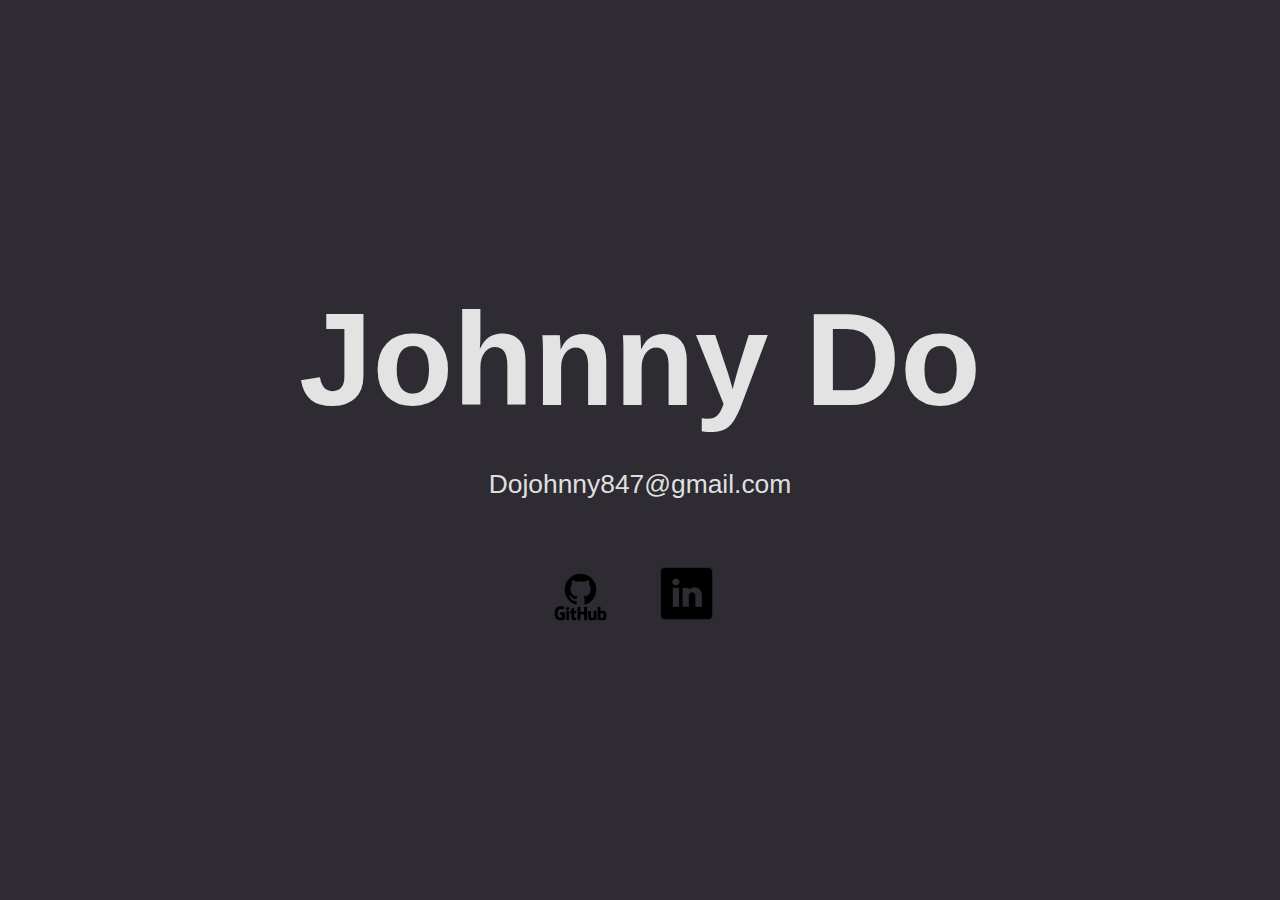
==== index.html @ 5ebd23a8 "Fixed the colored line stuck on the page" ====
<!doctype html>
<html lang="en">

<!--
WRITTEN BY: Johnny Do
EMAIL: johnnyhd@uci.edu
PERSONAL: Dojohnny847@gmail.com
-->

<head>
  <meta charset="utf-8">
  <meta name="author" content="Johnny Do">
  <meta name="description" content="Personal Portfolio">
  <link rel="stylesheet" href="style.css">
   <!-- you would link to an external stylesheet here! -->
   <!-- you would also link to Bootstrap here! -->
  <title>Johnny Do</title>
</head>

<body>
  <!-- <p>
    <a href="http://validator.w3.org/check?uri=referer">
       W3C validator
    </a>
  </p>  -->
  <!--Home Page-->
  <section id="home-section">
    <div class="myname">
      <p id="myname2">Johnny Do</p>
      <h1 class="myemail">Dojohnny847@gmail.com</h1>
      <div class="social-links">
        <a href="https://github.com/johnnnydo" target="_blank">
          <img src="Images/githublogo.png" id="github">
        </a>
        <a href="https://www.linkedin.com/in/johnnydouci/" target="_blank">
          <img src="Images/blacklinkedin.png" id="linkedin">
        </a> 
      </div>
      
    </div>
     
  </section>
  

  
</body>
</html>
---- style.css ----
body, html{
	width: 100%;
	height: 100%;
	font-family: nobel, sans-serif;
	margin:0;
    padding:0;
}
/**My home section**/
#home-section {
	height: 100%; 
    display: flex;
	align-items: center; 
	justify-content: center;
	flex-wrap: wrap;
	align-content: center;
    background-color: #2e2c32; 
    
	
    
}
/** ffffffde white 2e2c32 gray **/
.myname { 
    font-size: 825%;
    font-weight: 600;
    color: #ffffffde;
}
#myname2 {
    
    margin-bottom: 5%;
    margin-top: 5%;
    
}
.myemail { 
    margin: 0%;
    font-size: 20%;
    font-weight: 300;
    color: #ffffffde; 
    
    text-align: center;
  }
.social-links {
    margin-top: 0%;
    margin-left: 35%;
    margin-right: 35%;
    text-decoration: none;


}
a {
    text-decoration: none;
}
#github {
    width: 85px;
    text-decoration: none;

    
  }

 #linkedin {
    width: 55px;
    height: 55px;
    text-decoration: none;
  }
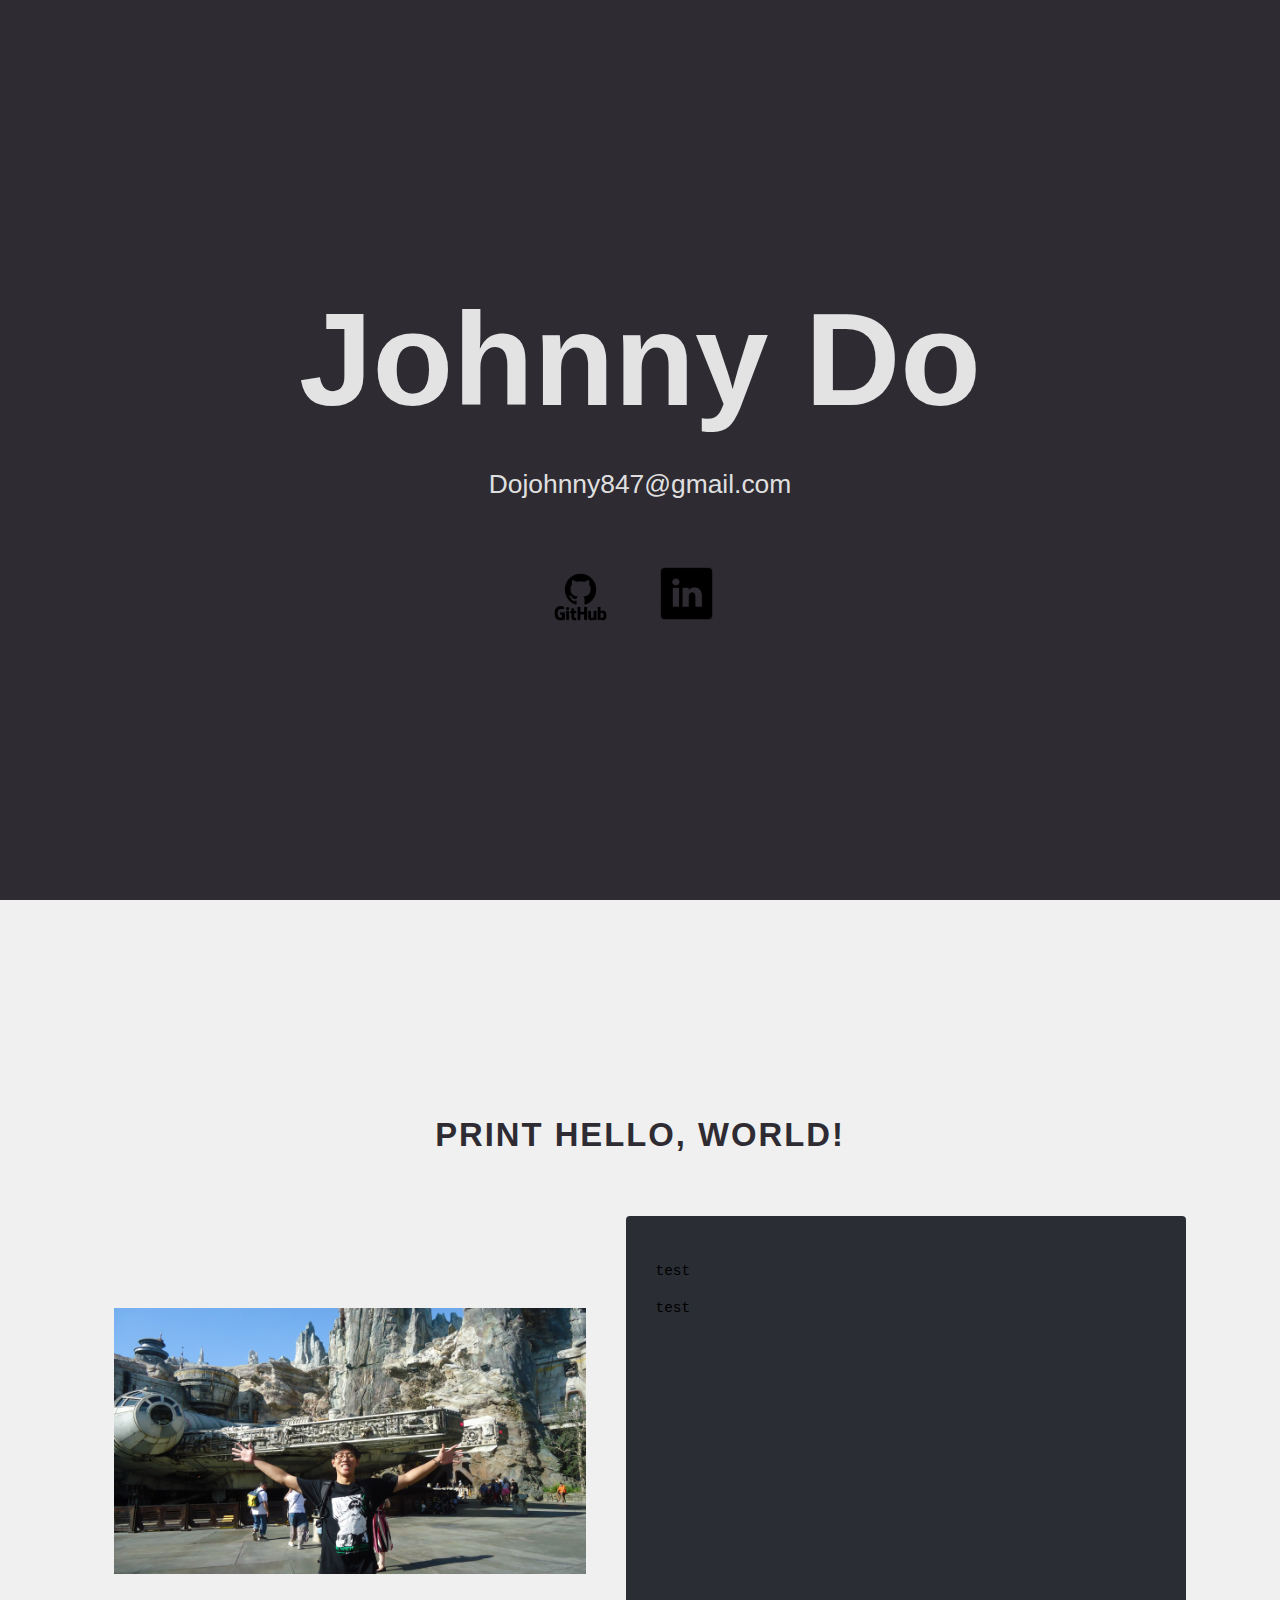
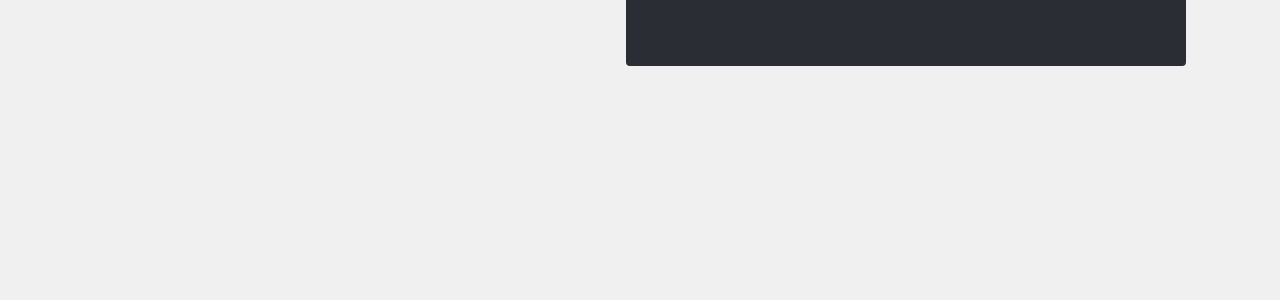
==== commit 9889c359: "added more code and wanted to create a box to simulate code" ====
--- a/index.html
+++ b/index.html
@@ -18,11 +18,6 @@
 </head>
 
 <body>
-  <!-- <p>
-    <a href="http://validator.w3.org/check?uri=referer">
-       W3C validator
-    </a>
-  </p>  -->
   <!--Home Page-->
   <section id="home-section">
     <div class="myname">
@@ -30,16 +25,31 @@
       <h1 class="myemail">Dojohnny847@gmail.com</h1>
       <div class="social-links">
         <a href="https://github.com/johnnnydo" target="_blank">
-          <img src="Images/githublogo.png" id="github">
+          <img src="Images/githublogo.png" id="github" alt="Johnny's Github">
         </a>
         <a href="https://www.linkedin.com/in/johnnydouci/" target="_blank">
-          <img src="Images/blacklinkedin.png" id="linkedin">
+          <img src="Images/blacklinkedin.png" id="linkedin" alt="Johnny's Linkedin">
         </a> 
       </div>
       
     </div>
      
   </section>
+
+
+  <!--About Me section-->
+  <section class="container column" id="about-me-section">
+    <h1 class="Hello-world">PRINT HELLO, WORLD!</h1>
+    
+    
+    <div class="container row">
+      <img src="Images/fun-photo-of-me.png" id="pic-of-myself">
+      <div id="intro">
+        <p>test</p>
+        <p>test</p>
+      </div>
+    </div>
+  </section>
   
 
   
--- a/style.css
+++ b/style.css
@@ -5,9 +5,23 @@
 	margin:0;
     padding:0;
 }
+.container {
+	display: flex; 
+	align-items: center; 
+	justify-content: center;
+	flex-wrap: wrap;
+	align-content: center;
+}
+.row {
+	flex-direction: row;
+}
+
+.column {
+	flex-direction: column;
+}
 /**My home section**/
 #home-section {
-	height: 100%; 
+	height: 100vh; 
     display: flex;
 	align-items: center; 
 	justify-content: center;
@@ -60,4 +74,38 @@
     width: 55px;
     height: 55px;
     text-decoration: none;
-  } +  } 
+
+/**About me section !**/
+#about-me-section {
+	background-color: #F0F0F0;
+	padding: 50px;
+   
+ 	min-height:100vh; 
+}
+.Hello-world {
+    color: #2e2c32;
+    display: block;
+    letter-spacing: 2px;
+	max-width: 100%;
+	font-size: 205%;
+    
+}
+#pic-of-myself { 
+    margin-left: 5%;
+    width: 40%;
+    height: 50%;
+}
+
+#intro {
+	margin: 40px;
+	padding: 30px;
+	overflow-y:auto;
+	line-height: 22px;
+	height: 390px;
+	width: 500px;
+	font-size: 90%;
+	font-family: Monaco,monospace;
+	border-radius: 4px;
+	background-color: #2a2d34;
+}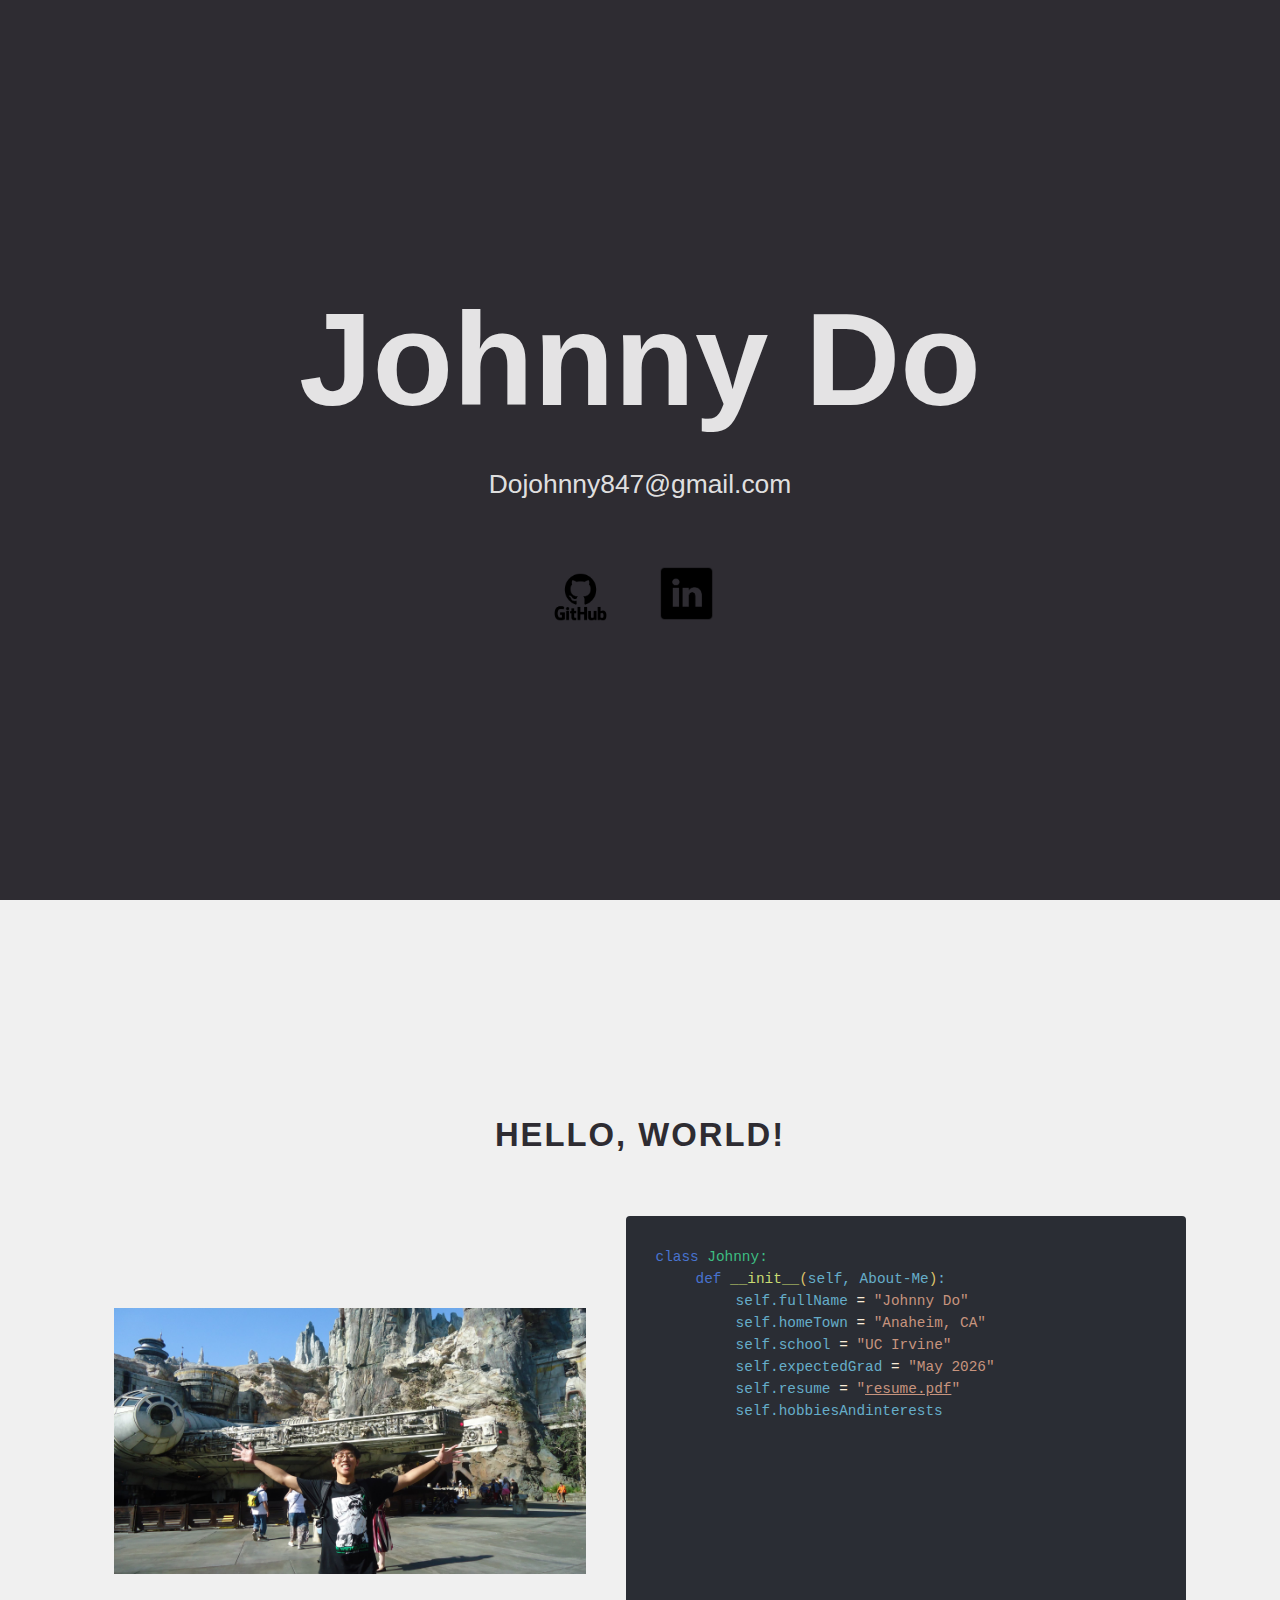
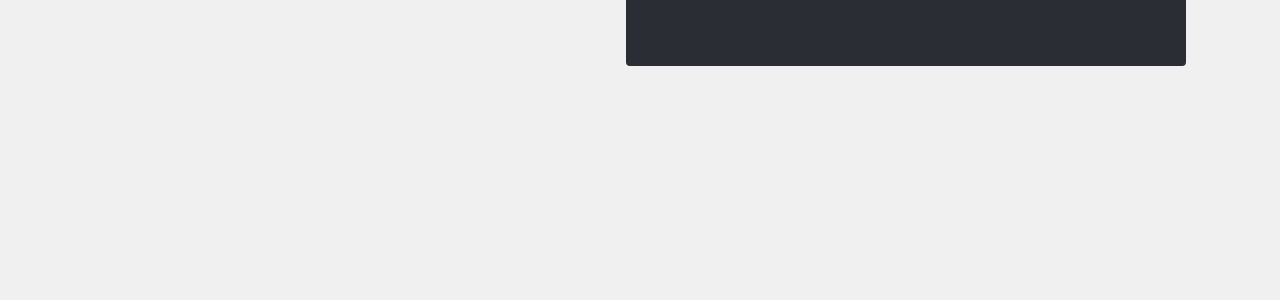
==== commit f7bfe79b: "I am creating a console that introduces who i am as a person. Right now I am comitting as a checkpoi" ====
--- a/index.html
+++ b/index.html
@@ -39,14 +39,56 @@
 
   <!--About Me section-->
   <section class="container column" id="about-me-section">
-    <h1 class="Hello-world">PRINT HELLO, WORLD!</h1>
+    <h1 class="Hello-world">HELLO, WORLD!</h1>
     
     
     <div class="container row">
       <img src="Images/fun-photo-of-me.png" id="pic-of-myself">
       <div id="intro">
-        <p>test</p>
-        <p>test</p>
+        <span class="python-blue">class</span>
+        <span class="python-green">Johnny:</span>
+        <ul>
+          
+          <span class="python-blue">def</span>
+          <span class="python-yellow">__init__</span><span class="parenth">(</span><!--
+            comments to separate it
+          --><span class="python-lightblue">self, About-Me</span><span class="parenth">)</span><span class="python-lightblue">:</span>
+          <ul>
+            <!--name-->
+            <span class="python-lightblue">self.fullName</span>
+            <span style="color: antiquewhite;">=</span>
+            <span class="python-red">"Johnny Do"</span>
+          </ul>
+          <ul>
+            <!--hometown-->
+            <span class="python-lightblue">self.homeTown</span>
+            <span style="color: antiquewhite;">=</span>
+            <span class="python-red">"Anaheim, CA"</span>
+          </ul>
+          <ul>
+            <!--school-->
+            <span class="python-lightblue">self.school</span>
+            <span style="color: antiquewhite;">=</span>
+            <span class="python-red">"UC Irvine"</span>
+          </ul>
+          <ul>
+            <!--expectedgrad-->
+            <span class="python-lightblue">self.expectedGrad</span>
+            <span style="color: antiquewhite;">=</span>
+            <span class="python-red">"May 2026"</span>
+          </ul>
+          <ul>
+            <!--resume-->
+            <span class="python-lightblue">self.resume</span>
+            <span style="color: antiquewhite;">=</span>
+            <span class="python-red">"<a target="_blank" id="resume" href="resume.pdf" class="python-red">resume.pdf</a>"</span>
+          </ul>
+          <ul>
+          <!--Hobbies and interests-->
+          <span class="python-lightblue">self.hobbiesAndinterests</span>
+          </ul>
+          
+        </ul>
       </div>
     </div>
   </section>
--- a/style.css
+++ b/style.css
@@ -108,4 +108,30 @@
 	font-family: Monaco,monospace;
 	border-radius: 4px;
 	background-color: #2a2d34;
+}
+
+ul {
+    margin: 0; 
+	
+}
+.python-blue {
+    color: #4873cf;
+}
+.python-green {
+    color: #3dbd82;
+}
+.python-yellow {
+    color: #c8db72;
+}
+.python-lightblue {
+    color: #66aeca;
+}
+.parenth {
+    color: #dec36a
+}
+.python-red {
+    color: #c7947e;
+}
+#intro a { 
+    text-decoration: underline;
 }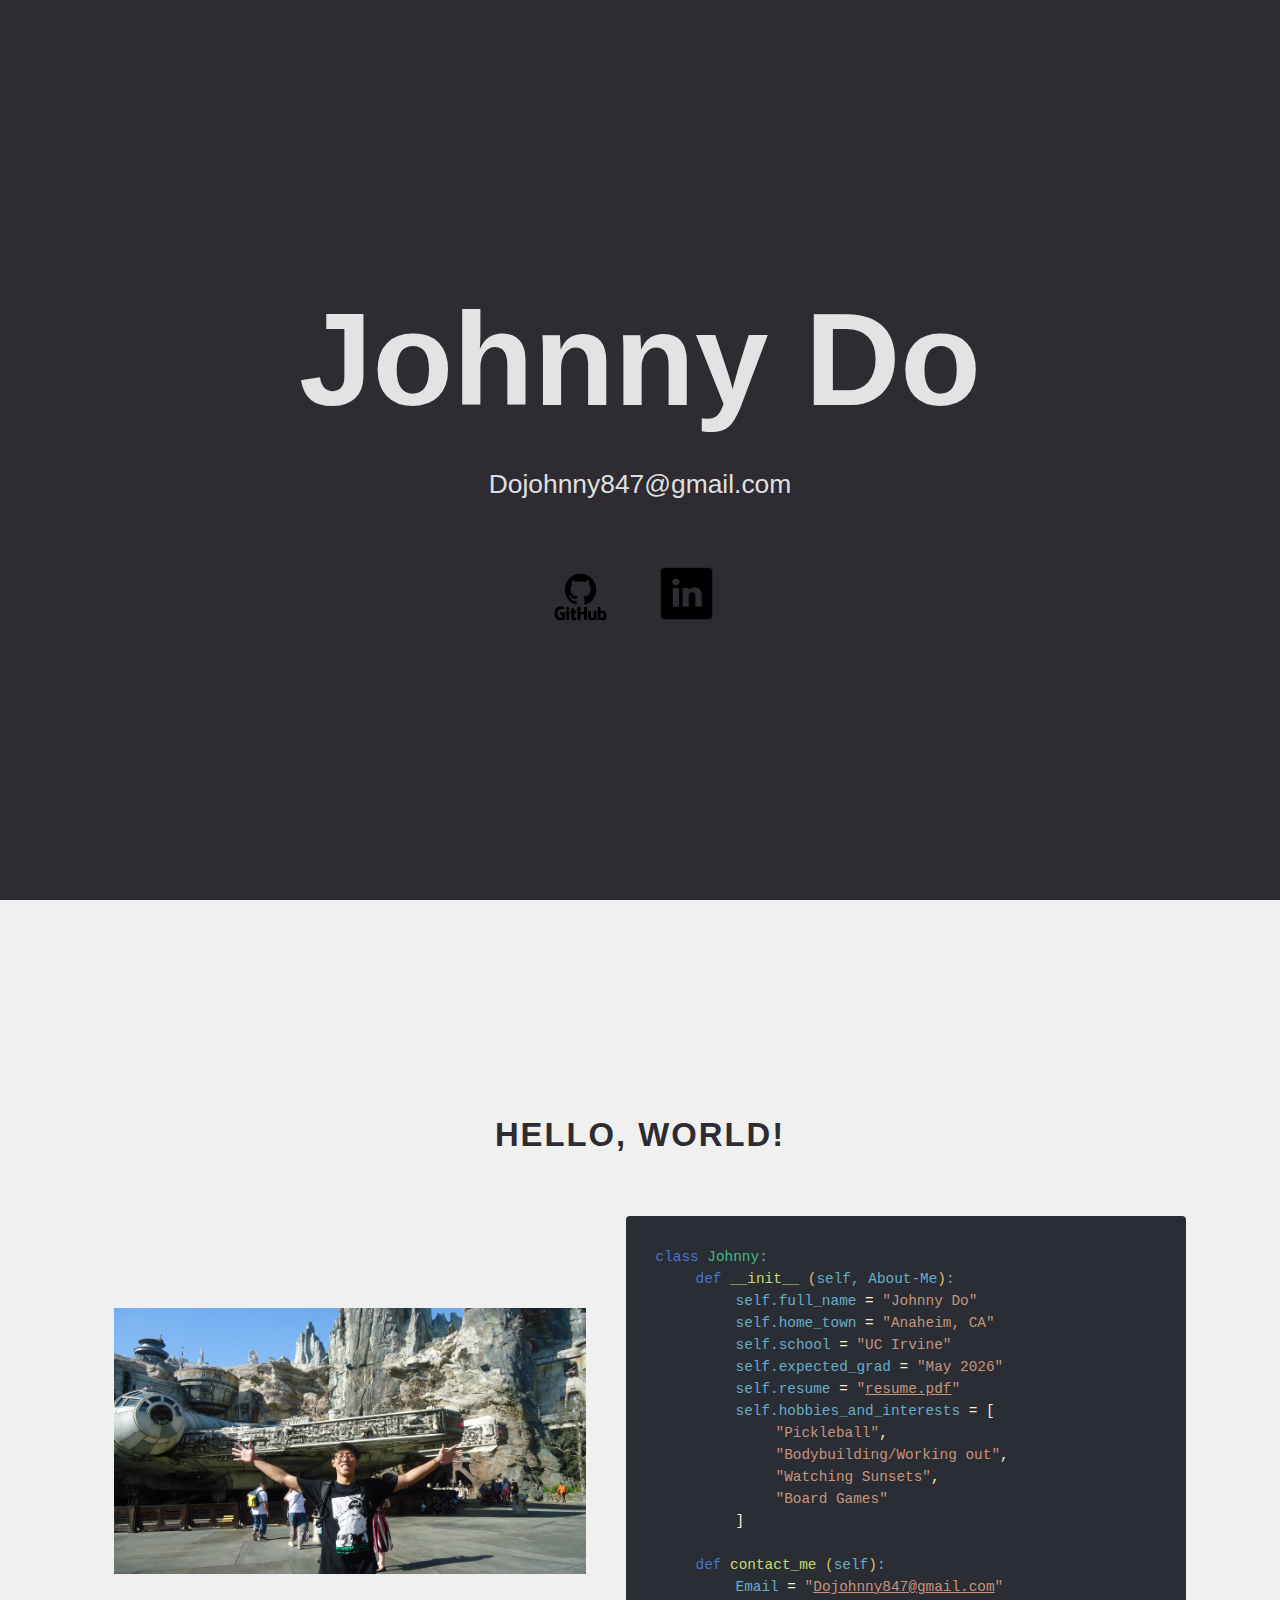
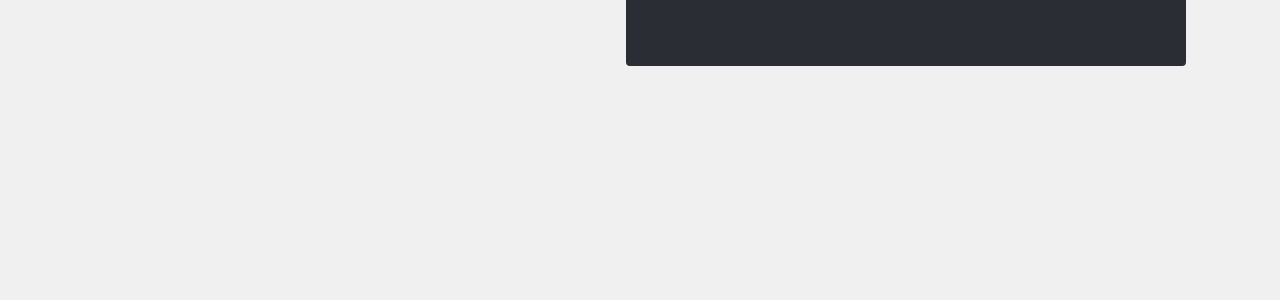
==== commit ec2853ed: "Added links and added to my console. Commiting in order to test my mailto link" ====
--- a/index.html
+++ b/index.html
@@ -50,18 +50,18 @@
         <ul>
           
           <span class="python-blue">def</span>
-          <span class="python-yellow">__init__</span><span class="parenth">(</span><!--
+          <span class="python-yellow">__init__</span> <span class="parenth">(</span><!--
             comments to separate it
           --><span class="python-lightblue">self, About-Me</span><span class="parenth">)</span><span class="python-lightblue">:</span>
           <ul>
             <!--name-->
-            <span class="python-lightblue">self.fullName</span>
+            <span class="python-lightblue">self.full_name</span>
             <span style="color: antiquewhite;">=</span>
             <span class="python-red">"Johnny Do"</span>
           </ul>
           <ul>
             <!--hometown-->
-            <span class="python-lightblue">self.homeTown</span>
+            <span class="python-lightblue">self.home_town</span>
             <span style="color: antiquewhite;">=</span>
             <span class="python-red">"Anaheim, CA"</span>
           </ul>
@@ -73,7 +73,7 @@
           </ul>
           <ul>
             <!--expectedgrad-->
-            <span class="python-lightblue">self.expectedGrad</span>
+            <span class="python-lightblue">self.expected_grad</span>
             <span style="color: antiquewhite;">=</span>
             <span class="python-red">"May 2026"</span>
           </ul>
@@ -85,10 +85,38 @@
           </ul>
           <ul>
           <!--Hobbies and interests-->
-          <span class="python-lightblue">self.hobbiesAndinterests</span>
+          <span class="python-lightblue">self.hobbies_and_interests</span>
+          <span style="color: antiquewhite;">=</span>
+          <span style="color: antiquewhite;">[</span>
+          <ul>
+            <span class="python-red">"Pickleball"</span><span style="color: antiquewhite;">,</span>
           </ul>
-          
+          <ul>
+            <span class="python-red">"Bodybuilding/Working out"</span><span style="color: antiquewhite;">,</span>
+          </ul>
+          <ul>
+            <span class="python-red">"Watching Sunsets"</span><span style="color: antiquewhite;">,</span>
+          </ul>
+          <ul>
+            <span class="python-red">"Board Games"</span>
+          </ul>
+          </ul>
+          <ul>
+            <span style="color: antiquewhite;">]</span>
+          </ul>
+          <br>
+          <span class="python-blue">def</span>
+          <span class="python-yellow">contact_me</span> <span class="parenth">(</span><!--
+            comments to separate it
+          --><span class="python-lightblue">self</span><span class="parenth">)</span><span class="python-lightblue">:</span>
+          <ul>
+            <!--email-->
+            <span class="python-lightblue">Email</span>
+            <span style="color: antiquewhite;">=</span>
+            <span class="python-red">"<a class="python-red" href="mailto:dojohnny847@gmail.com">Dojohnny847@gmail.com</a>"</span>
+          </ul>
         </ul>
+        
       </div>
     </div>
   </section>
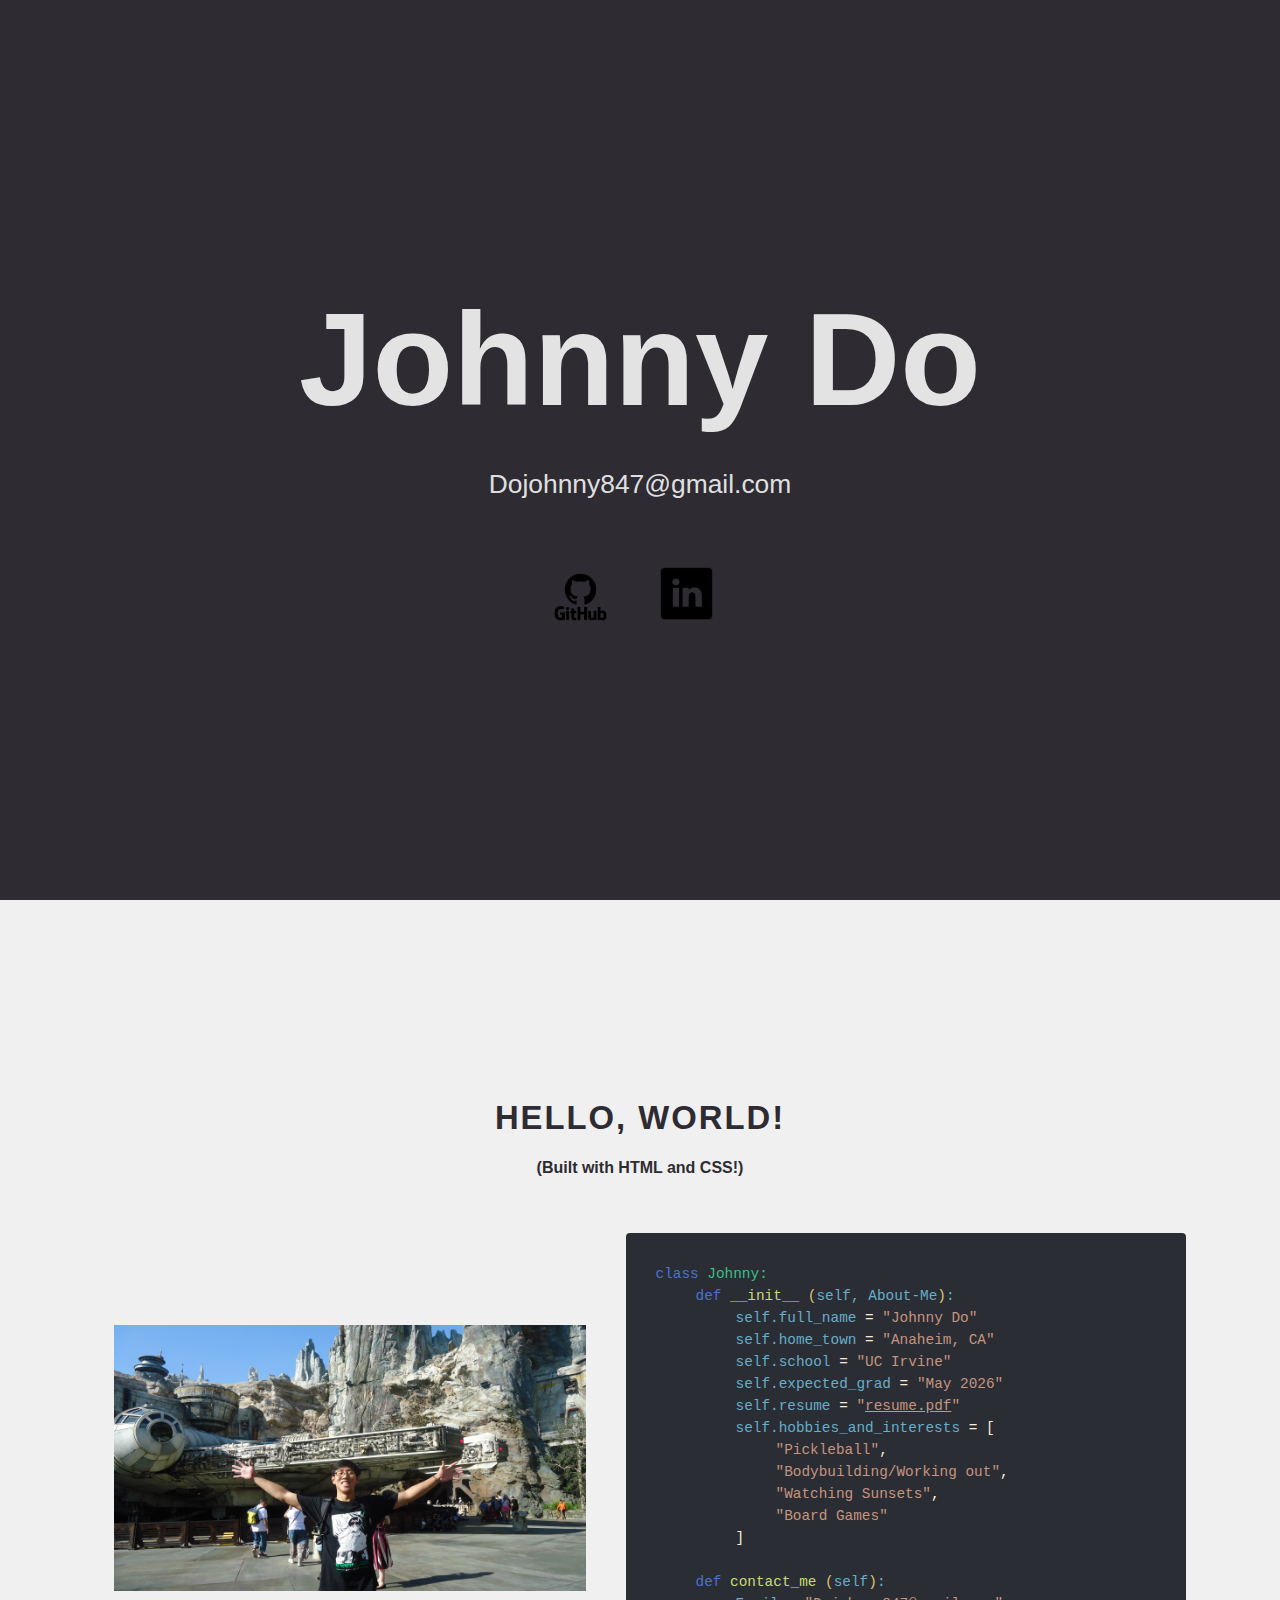
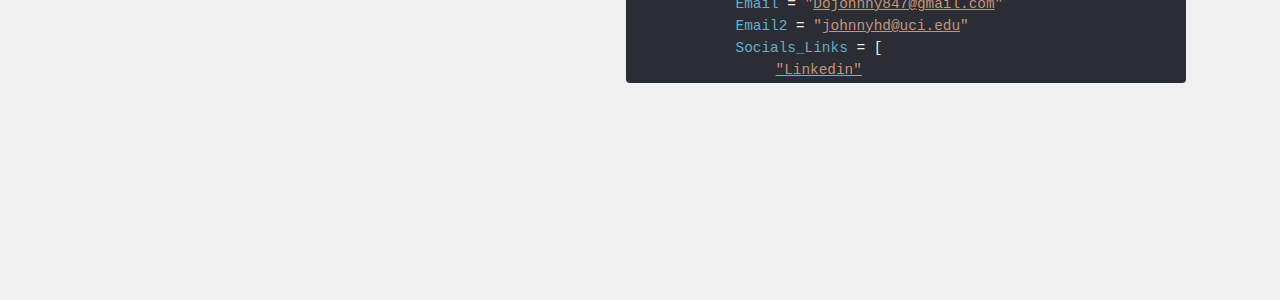
==== commit 76bf23da: "Finished the about me section" ====
--- a/index.html
+++ b/index.html
@@ -39,7 +39,9 @@
 
   <!--About Me section-->
   <section class="container column" id="about-me-section">
-    <h1 class="Hello-world">HELLO, WORLD!</h1>
+    <h1 class="Hello-world">HELLO, WORLD!</h1> 
+    <h3 id="built-with">(Built with HTML and CSS!)</h3>
+    
     
     
     <div class="container row">
@@ -115,6 +117,24 @@
             <span style="color: antiquewhite;">=</span>
             <span class="python-red">"<a class="python-red" href="mailto:dojohnny847@gmail.com">Dojohnny847@gmail.com</a>"</span>
           </ul>
+          <ul>
+            <!--email2-->
+            <span class="python-lightblue">Email2</span>
+            <span style="color: antiquewhite;">=</span>
+            <span class="python-red">"<a class="python-red" href="mailto:johnnyhd@uci.edu">johnnyhd@uci.edu</a>"</span>
+          </ul>
+          <ul>
+            <span class="python-lightblue">Socials_Links</span>
+            <span style="color: antiquewhite;">=</span>
+            <span style="color: antiquewhite;">[</span>
+            <ul>
+              <span class="python-red"><a target="_blank" href="https://www.linkedin.com/in/johnnydouci/" class="python-red">"Linkedin"</a></span>
+            </ul>
+            <ul>
+              <span class="python-red"><a target="_blank" href="https://github.com/johnnnydo" class="python-red">"Github"</a></span>
+            </ul>
+            <span style="color: antiquewhite;">]</span>
+          </ul>
         </ul>
         
       </div>
--- a/style.css
+++ b/style.css
@@ -91,6 +91,12 @@
 	font-size: 205%;
     
 }
+#built-with {
+    font-size: 100%;
+    font-weight: 200%;
+    margin-top: 0%;
+    color: #2e2c32;
+}
 #pic-of-myself { 
     margin-left: 5%;
     width: 40%;
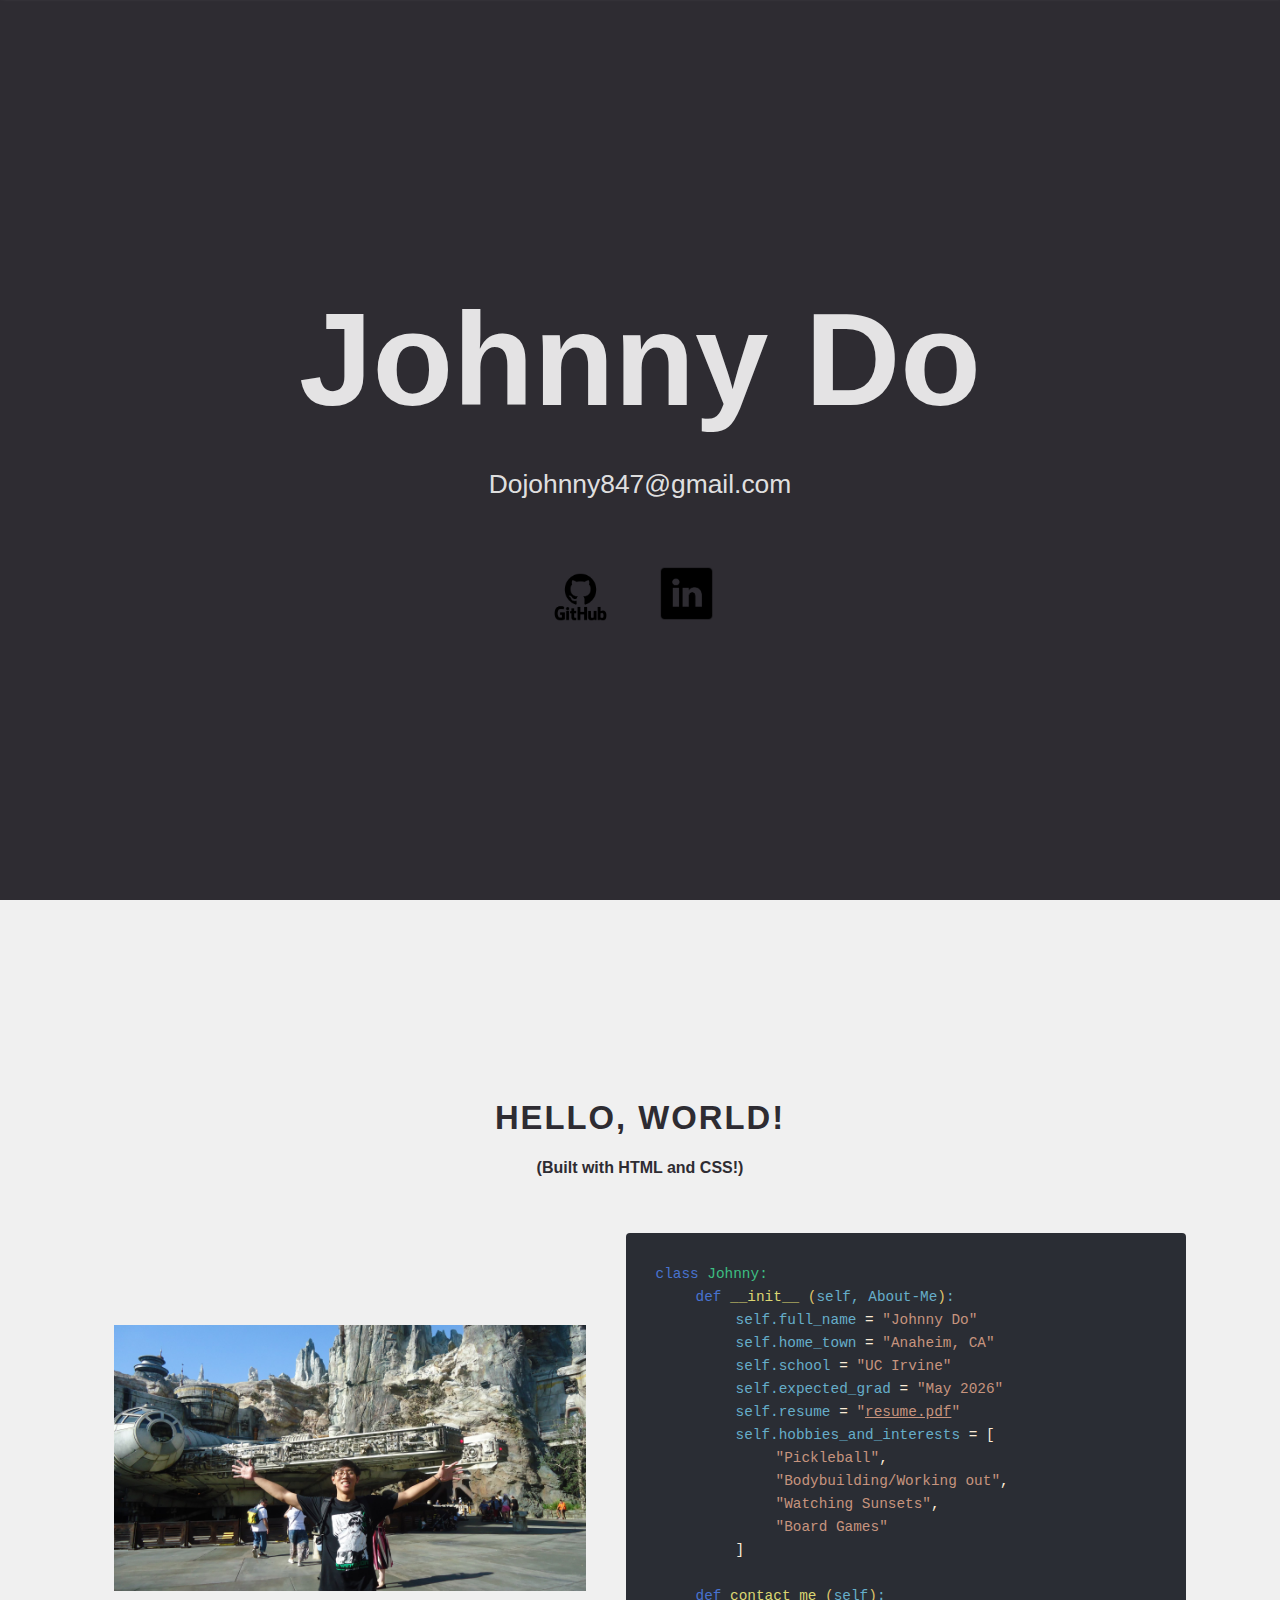
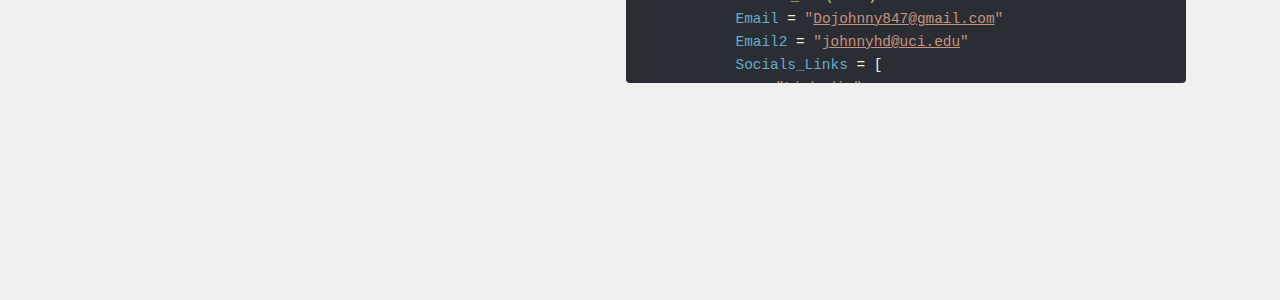
==== commit 62d8747f: "Added a hover effect to my navbar" ====
--- a/index.html
+++ b/index.html
@@ -18,6 +18,21 @@
 </head>
 
 <body>
+  <script>
+    window.onscroll = function() {scrollFunction()};
+
+    function scrollFunction() {
+      if (document.body.scrollTop > 400 || document.documentElement.scrollTop > 400) {
+        document.getElementById("nav-bar").style.top = "0";
+      } else {
+        document.getElementById("nav-bar").style.top = "-70px";
+      }
+}
+  </script>
+  <div id="nav-bar">
+    <a href="#home-section" class="nav-item right">Johnny Do</a>
+    <a href="#about-me-section" class="nav-item left">About Me</a>
+  </div>
   <!--Home Page-->
   <section id="home-section">
     <div class="myname">
--- a/style.css
+++ b/style.css
@@ -19,6 +19,47 @@
 .column {
 	flex-direction: column;
 }
+/**Navigation**/
+.a :hover { 
+    color:#66aeca
+}
+#nav-bar {
+	left: 0%;
+	right: 0%;
+	background-color: white;
+	position: fixed;
+	top: -70px;
+	display: block;
+	box-shadow: 2px 2px 5px #aaaaaa;
+	z-index: 1;
+
+}
+.nav-item:first-child{
+    float: left;
+}
+
+.nav-item:hover:after {
+    transform: scaleX(1);
+}
+.nav-item {
+	color: #2e2c32;
+	float: right;
+	display: block;
+	
+	padding: 22px;
+	text-decoration: none;
+	font-size: 15px;
+	font-weight: 600;
+}
+.nav-item::after {
+    display:block;
+    content: '';
+    border-bottom: solid 3px #f5cbcd;  
+    transform: scaleX(0);  
+    transition: 350ms ease-in-out;
+}
+
+
 /**My home section**/
 #home-section {
 	height: 100vh; 
@@ -104,12 +145,13 @@
 }
 
 #intro {
+    margin-left: 5%;
 	margin: 40px;
 	padding: 30px;
 	overflow-y:auto;
-	line-height: 22px;
+	line-height: 23px;
 	height: 390px;
-	width: 500px;
+	width: 500px; 
 	font-size: 90%;
 	font-family: Monaco,monospace;
 	border-radius: 4px;
@@ -127,7 +169,7 @@
     color: #3dbd82;
 }
 .python-yellow {
-    color: #c8db72;
+    color: #dbd672;
 }
 .python-lightblue {
     color: #66aeca;
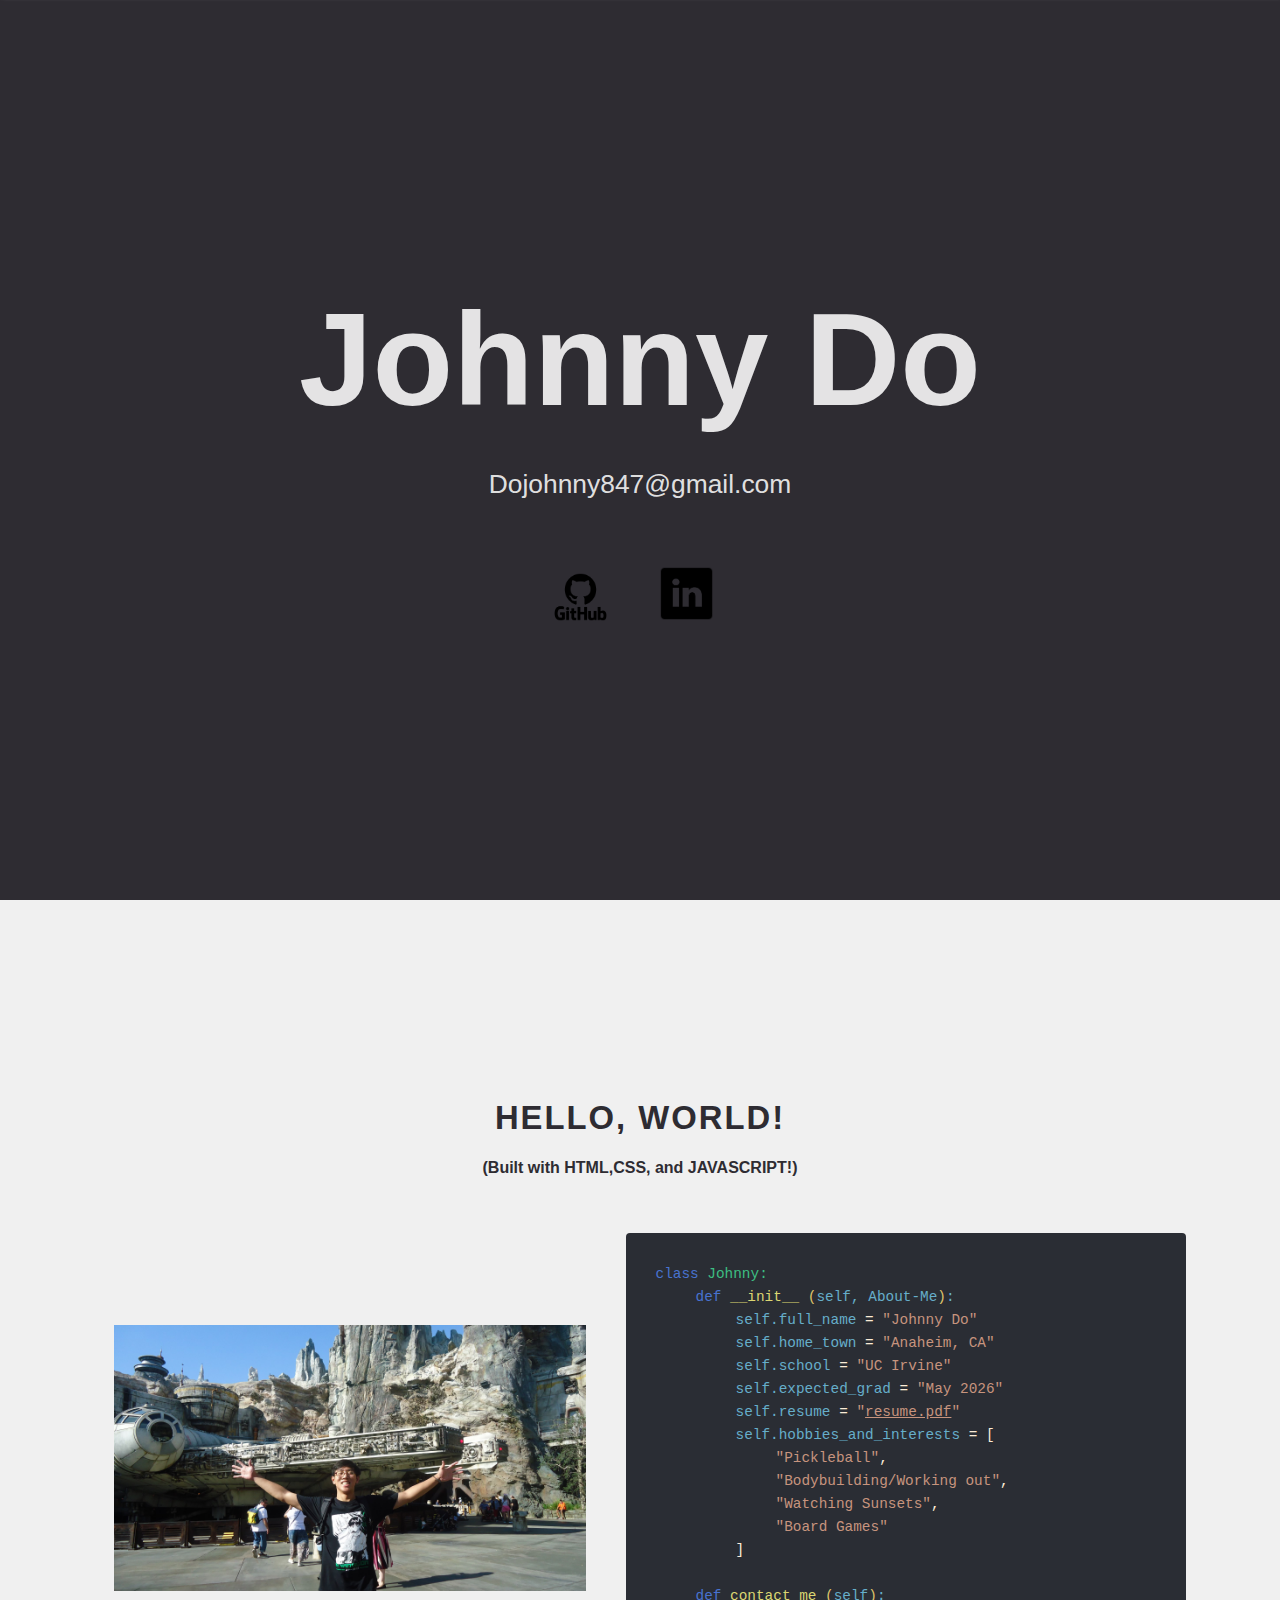
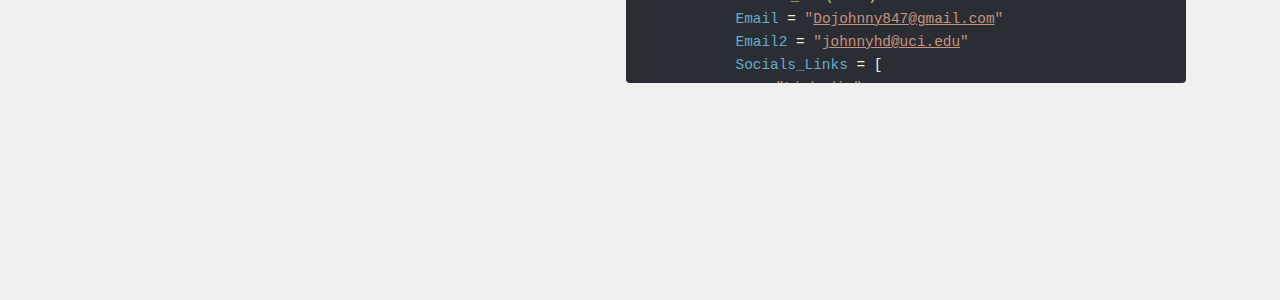
==== commit a115305f: "Changed some words" ====
--- a/index.html
+++ b/index.html
@@ -55,7 +55,7 @@
   <!--About Me section-->
   <section class="container column" id="about-me-section">
     <h1 class="Hello-world">HELLO, WORLD!</h1> 
-    <h3 id="built-with">(Built with HTML and CSS!)</h3>
+    <h3 id="built-with">(Built with HTML,CSS, and JAVASCRIPT!)</h3>
     
     
     
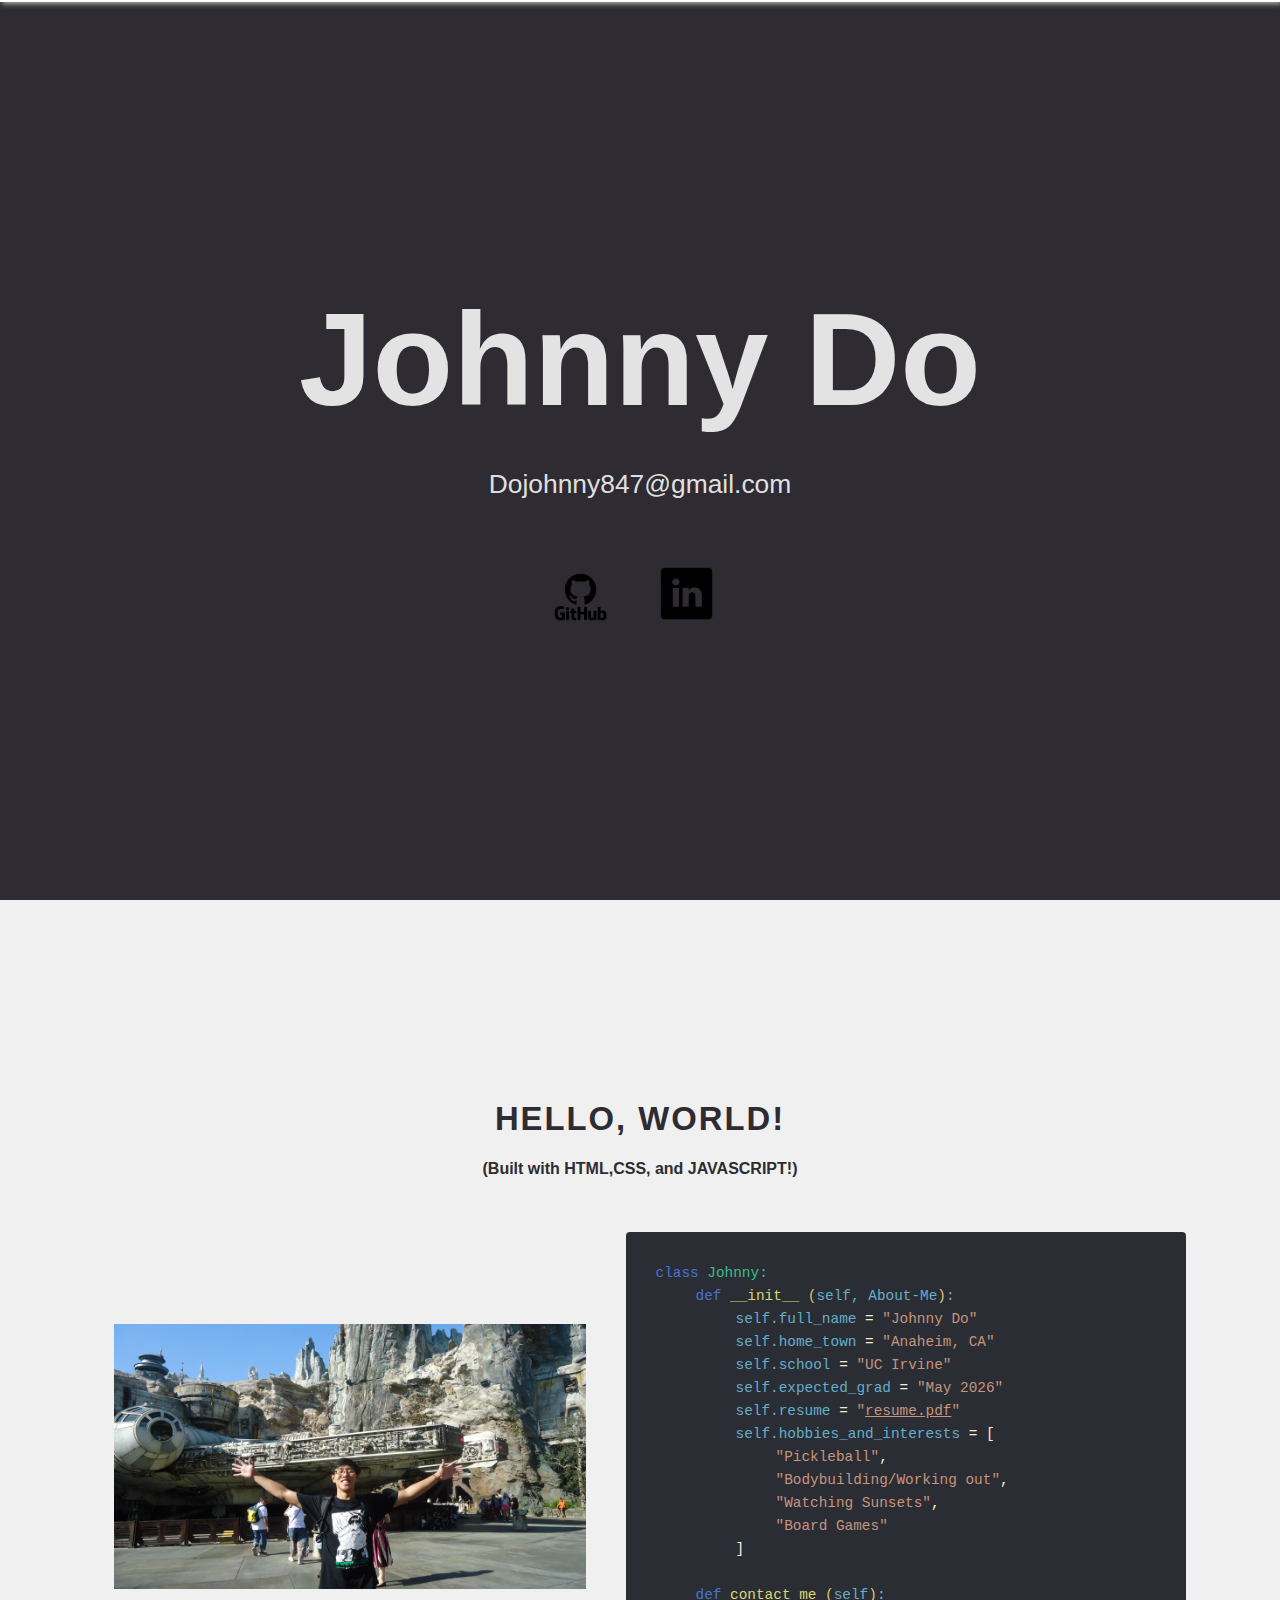
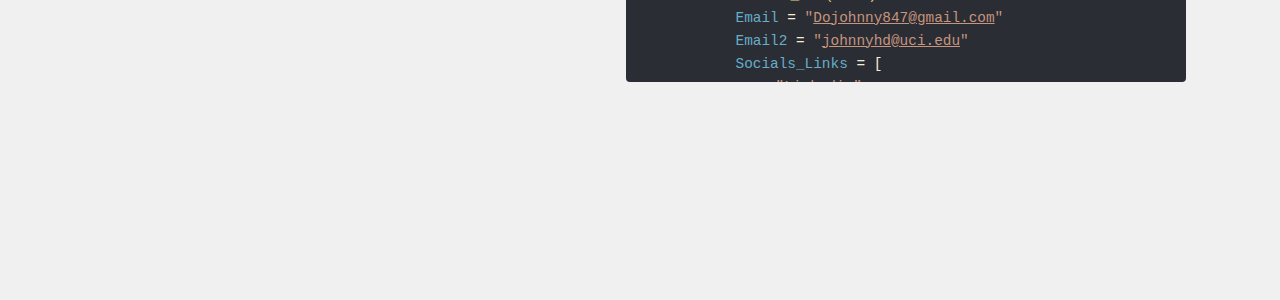
==== commit 962982bd: "CHanged some tags" ====
--- a/index.html
+++ b/index.html
@@ -55,12 +55,12 @@
   <!--About Me section-->
   <section class="container column" id="about-me-section">
     <h1 class="Hello-world">HELLO, WORLD!</h1> 
-    <h3 id="built-with">(Built with HTML,CSS, and JAVASCRIPT!)</h3>
+    <h2 id="built-with">(Built with HTML,CSS, and JAVASCRIPT!)</h2>
     
     
     
     <div class="container row">
-      <img src="Images/fun-photo-of-me.png" id="pic-of-myself">
+      <img src="Images/fun-photo-of-me.png" id="pic-of-myself" alt="Fun picture of myself">
       <div id="intro">
         <span class="python-blue">class</span>
         <span class="python-green">Johnny:</span>
--- a/style.css
+++ b/style.css
@@ -24,6 +24,7 @@
     color:#66aeca
 }
 #nav-bar {
+    height: 8%;
 	left: 0%;
 	right: 0%;
 	background-color: white;
